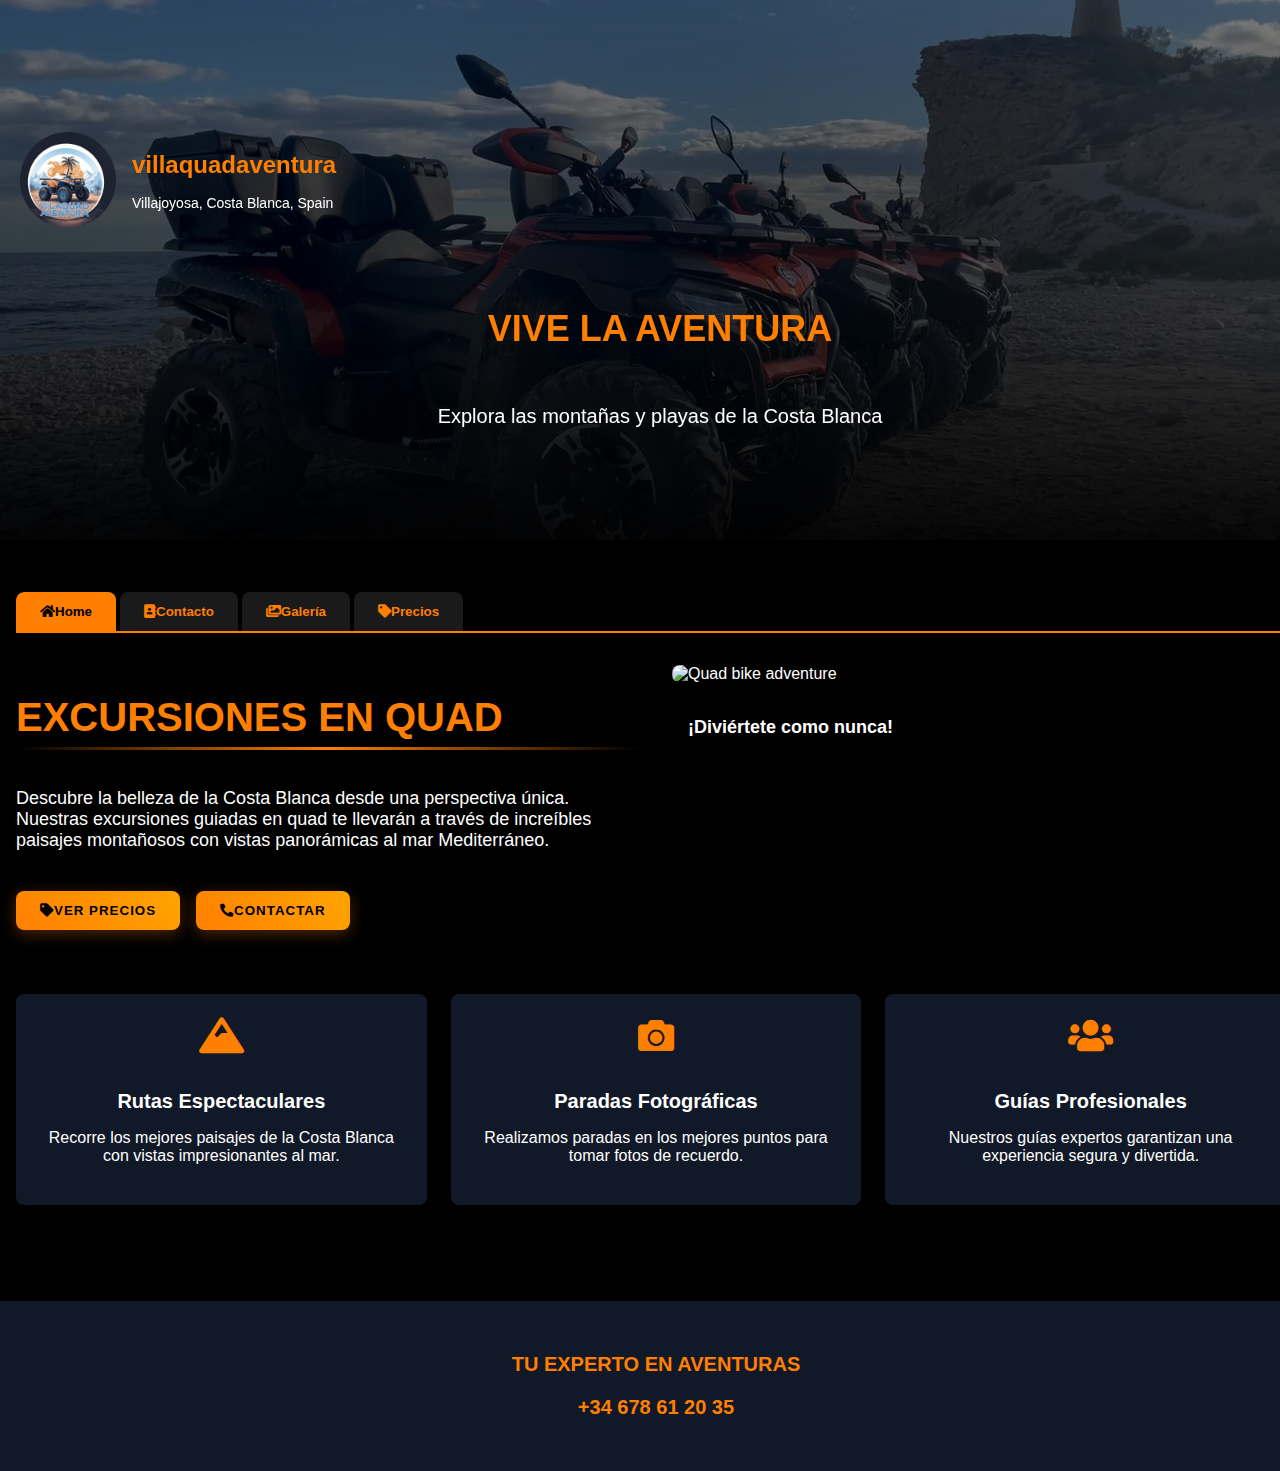
==== index.html @ b9c5b25b "Add files via upload" ====
<!DOCTYPE html>
<html lang="es">

<head>
    <meta charset="UTF-8">
    <meta name="viewport" content="width=device-width, initial-scale=1.0">
    <title>Villaquadaventura</title>
    <script src="https://cdn.tailwindcss.com"></script>
    <link href="https://cdnjs.cloudflare.com/ajax/libs/font-awesome/5.15.3/css/all.min.css" rel="stylesheet" />
    <link href="styles.css" rel="stylesheet" type="text/css" />
</head>

<body>
    <!-- Banner de video con overlay -->
    <div class="video-banner">
        <video autoplay loop muted>
            <source src="banner.mp4" type="video/mp4">
            Tu navegador no soporta el formato de video.
        </video>
        <div class="banner-overlay">
            <!-- Header -->
            <div class="w-full max-w-screen-lg mx-auto flex items-center justify-between">
                <div class="flex items-center space-x-4">
                    <img src="logo1.jpg" alt="Villaquadaventura logo"
                        class="w-24 h-24 rounded-full border-2 border-orange-500">
                    <div class="ml-4">
                        <h1 class="text-2xl font-bold text-orange-500">villaquadaventura</h1>
                        <p class="text-sm">Villajoyosa, Costa Blanca, Spain</p>
                    </div>
                </div>
            </div>
            <div class="text-center mt-10">
                <h2 class="highlight-text text-4xl md:text-5xl">VIVE LA AVENTURA</h2>
                <p class="mt-4 text-xl">Explora las montañas y playas de la Costa Blanca</p>
            </div>
        </div>
    </div>

    <div class="container mx-auto px-4 py-8">
        <!-- Navigation Tabs -->
        <div class="nav-tabs">
            <button class="nav-tab active" onclick="openTab('home')">
                <i class="fas fa-home mr-2"></i>Home
            </button>
            <button class="nav-tab" onclick="window.location.href='redes_sociales.html'">
                <i class="fas fa-address-book mr-2"></i>Contacto
            </button>
            <button class="nav-tab" onclick="openTab('gallery')">
                <i class="fas fa-images mr-2"></i>Galería
            </button>
            <button class="nav-tab" onclick="openTab('prices')">
                <i class="fas fa-tag mr-2"></i>Precios
            </button>
        </div>

        <!-- Home Tab Content -->
        <div id="home" class="tab-content active">
            <div class="grid grid-cols-1 md:grid-cols-2 gap-8 mt-8">
                <div class="flex flex-col justify-center">
                    <h2 class="big-text text-orange-500">EXCURSIONES EN QUAD</h2>
                    <p class="text-lg mb-6">Descubre la belleza de la Costa Blanca desde una perspectiva única. Nuestras
                        excursiones guiadas en quad te llevarán a través de increíbles paisajes montañosos con vistas
                        panorámicas al mar Mediterráneo.</p>
                    <div class="flex space-x-4 mt-4">
                        <button class="adventure-button" onclick="openTab('prices')">
                            <i class="fas fa-tag mr-2"></i>Ver precios
                        </button>
                        <button class="adventure-button" onclick="window.location.href='redes_sociales.html'">
                            <i class="fas fa-phone-alt mr-2"></i>Contactar
                        </button>
                    </div>
                </div>
                <div class="relative">
                    <img src="https://storage.googleapis.com/a1aa/image/fK7PHmSOpAUw8U013DrCPh-Q9VeaRj9YcmDja-crCI0.jpg"
                        alt="Quad bike adventure" class="w-full h-auto rounded-lg shadow-lg"
                        style="animation: pulse 4s infinite;">
                    <div class="absolute bottom-0 left-0 right-0 bg-gradient-to-t from-black to-transparent p-4">
                        <p class="text-white text-lg font-bold">¡Diviértete como nunca!</p>
                    </div>
                </div>
            </div>

            <!-- Features -->
            <div class="grid grid-cols-1 md:grid-cols-3 gap-6 mt-16">
                <div class="bg-gray-900 p-6 rounded-lg text-center hover:bg-gray-800 transition-all duration-300"
                    onmouseover="this.classList.add('transform', 'scale-105')"
                    onmouseout="this.classList.remove('transform', 'scale-105')">
                    <i class="fas fa-mountain text-4xl text-orange-500 mb-4"></i>
                    <h3 class="text-xl font-bold mb-2">Rutas Espectaculares</h3>
                    <p>Recorre los mejores paisajes de la Costa Blanca con vistas impresionantes al mar.</p>
                </div>
                <div class="bg-gray-900 p-6 rounded-lg text-center hover:bg-gray-800 transition-all duration-300"
                    onmouseover="this.classList.add('transform', 'scale-105')"
                    onmouseout="this.classList.remove('transform', 'scale-105')">
                    <i class="fas fa-camera text-4xl text-orange-500 mb-4"></i>
                    <h3 class="text-xl font-bold mb-2">Paradas Fotográficas</h3>
                    <p>Realizamos paradas en los mejores puntos para tomar fotos de recuerdo.</p>
                </div>
                <div class="bg-gray-900 p-6 rounded-lg text-center hover:bg-gray-800 transition-all duration-300"
                    onmouseover="this.classList.add('transform', 'scale-105')"
                    onmouseout="this.classList.remove('transform', 'scale-105')">
                    <i class="fas fa-users text-4xl text-orange-500 mb-4"></i>
                    <h3 class="text-xl font-bold mb-2">Guías Profesionales</h3>
                    <p>Nuestros guías expertos garantizan una experiencia segura y divertida.</p>
                </div>
            </div>
        </div>

        <!-- Gallery Tab Content -->
        <div id="gallery" class="tab-content">
            <h2 class="big-text text-center text-orange-500 mb-8">Nuestra Galería</h2>

            <div class="carousel-container">
                <div class="carousel" id="gallery-carousel">
                    <!-- Los elementos del carrusel se generarán con JavaScript -->
                </div>
            </div>

            <div class="carousel-controls">
                <button class="carousel-control" onclick="rotateCarousel(-1)">
                    <i class="fas fa-chevron-left"></i>
                </button>
                <button class="carousel-control" onclick="rotateCarousel(1)">
                    <i class="fas fa-chevron-right"></i>
                </button>
            </div>
        </div>

        <!-- Prices Tab Content -->
        <div id="prices" class="tab-content">
            <h2 class="big-text text-center text-orange-500">Nuestras Excursiones</h2>

            <div class="grid grid-cols-1 md:grid-cols-2 gap-6 mt-8">
                <div class="price-card">
                    <div class="price-tag">80€</div>
                    <h3 class="text-2xl font-bold text-orange-500">EXCURSIÓN 1 HORA</h3>
                    <div class="grid grid-cols-1 md:grid-cols-2 gap-4 mt-6">
                        <div>
                            <h4 class="text-lg font-bold mb-2 text-white">Incluye:</h4>
                            <ul class="list-disc list-inside text-gray-300">
                                <li>Exploración de ciudad y montañas</li>
                                <li>Paradas para fotos panorámicas</li>
                                <li>Guía experto</li>
                                <li>Equipo de seguridad</li>
                            </ul>
                        </div>
                        <div>
                            <h4 class="text-lg font-bold mb-2 text-blue-400">Includes:</h4>
                            <ul class="list-disc list-inside text-gray-300">
                                <li>City and mountain exploration</li>
                                <li>Stops for panoramic photos</li>
                                <li>Expert guide</li>
                                <li>Safety equipment</li>
                            </ul>
                        </div>
                    </div>
                    <button class="adventure-button mt-6">
                        <i class="fas fa-calendar-alt mr-2"></i>Reservar
                    </button>
                </div>

                <div class="price-card">
                    <div class="price-tag">120€</div>
                    <h3 class="text-2xl font-bold text-orange-500">EXCURSIÓN 2 HORAS</h3>
                    <div class="grid grid-cols-1 md:grid-cols-2 gap-4 mt-6">
                        <div>
                            <h4 class="text-lg font-bold mb-2 text-white">Incluye:</h4>
                            <ul class="list-disc list-inside text-gray-300">
                                <li>Ruta off-road por montañas</li>
                                <li>Vistas panorámicas al mar</li>
                                <li>Visita a calas escondidas</li>
                                <li>Paradas para fotos y descanso</li>
                            </ul>
                        </div>
                        <div>
                            <h4 class="text-lg font-bold mb-2 text-blue-400">Includes:</h4>
                            <ul class="list-disc list-inside text-gray-300">
                                <li>Off-road mountain route</li>
                                <li>Panoramic sea views</li>
                                <li>Visit to hidden coves</li>
                                <li>Photo and rest stops</li>
                            </ul>
                        </div>
                    </div>
                    <button class="adventure-button mt-6">
                        <i class="fas fa-calendar-alt mr-2"></i>Reservar
                    </button>
                </div>
            </div>

            <div class="bg-gray-900 p-6 rounded-lg mt-8 text-center">
                <h3 class="text-xl font-bold mb-2">INFORMACIÓN IMPORTANTE</h3>
                <p class="mb-2"><i class="fas fa-users text-orange-500 mr-2"></i> <span class="text-blue-400">QUADS DE 2
                        PLAZAS - SEGUNDO PASAJERO GRATIS</span></p>
                <p class="mb-2"><i class="fas fa-id-card text-orange-500 mr-2"></i> <span class="text-yellow-500">EL
                        CONDUCTOR DEBE TENER EL CARNET B EN VIGOR</span></p>
                <p><i class="fas fa-id-card text-orange-500 mr-2"></i> <span class="text-yellow-500">THE DRIVER MUST
                        HAVE A VALID CATEGORY B LICENSE</span></p>
            </div>
        </div>
    </div>

    <!-- Footer -->
    <footer class="bg-gray-900 py-8 mt-16">
        <div class="container mx-auto px-4 text-center">
            <p class="text-orange-500 font-bold text-xl mb-2">TU EXPERTO EN AVENTURAS</p>
            <p class="text-orange-500 font-bold text-xl">+34 678 61 20 35</p>
        </div>

        <script>
            function openTab(evt, tabName) {
                var i, tabcontent, tablinks;
                tabcontent = document.getElementsByClassName("tab-content");
                for (i = 0; i < tabcontent.length; i++) {
                    tabcontent[i].classList.remove("active");
                }
                tablinks = document.getElementsByTagName("a");
                for (i = 0; i < tablinks.length; i++) {
                    tablinks[i].classList.remove("border-l", "border-t", "border-r", "rounded-t", "text-blue-700");
                    tablinks[i].classList.add("text-blue-500", "hover:text-blue-800");
                }
                document.getElementById(tabName).classList.add("active");
                evt.currentTarget.classList.add("border-l", "border-t", "border-r", "rounded-t", "text-blue-700");
            }
        </script>
</body>

</html>
---- styles.css ----
/* Estilos para Villaquadaventura */

/* Estilos generales */
body {
    background-color: #000;
    color: #fff;
    font-family: 'Segoe UI', Tahoma, Geneva, Verdana, sans-serif;
    overflow-x: hidden;
    margin: 0;
    padding: 0;
}

/* Animaciones principales */
@keyframes pulse {

    0%,
    100% {
        opacity: 1;
        transform: scale(1);
    }

    50% {
        opacity: 0.8;
        transform: scale(1.05);
    }
}

@keyframes fadeIn {
    from {
        opacity: 0;
        transform: translateY(20px);
    }

    to {
        opacity: 1;
        transform: translateY(0);
    }
}

@keyframes borderGlow {

    0%,
    100% {
        border-color: rgba(255, 165, 0, 0.5);
        box-shadow: 0 0 5px rgba(255, 165, 0, 0.5);
    }

    50% {
        border-color: rgba(255, 165, 0, 1);
        box-shadow: 0 0 20px rgba(255, 165, 0, 0.8);
    }
}

@keyframes shake {

    0%,
    100% {
        transform: translateX(0);
    }

    25% {
        transform: translateX(-5px);
    }

    75% {
        transform: translateX(5px);
    }
}

@keyframes bounce {

    0%,
    100% {
        transform: translateY(0);
    }

    50% {
        transform: translateY(-10px);
    }
}

@keyframes zoom {
    0% {
        transform: scale(1);
    }

    50% {
        transform: scale(1.2);
    }

    100% {
        transform: scale(1);
    }
}

/* Tabs de navegación mejorados */
.nav-tabs {
    display: flex;
    border-bottom: 2px solid #FF7F00;
    padding: 0;
    margin: 20px 0;
    overflow: hidden;
    border-radius: 8px 8px 0 0;
}

.nav-tab {
    padding: 12px 24px;
    background: #1a1a1a;
    color: #FF7F00;
    font-weight: 600;
    border: none;
    position: relative;
    transition: all 0.3s ease;
    cursor: pointer;
    margin-right: 4px;
    border-radius: 8px 8px 0 0;
    overflow: hidden;
}

.nav-tab:before {
    content: '';
    position: absolute;
    bottom: 0;
    left: 0;
    width: 100%;
    height: 3px;
    background-color: #FF7F00;
    transform: scaleX(0);
    transition: transform 0.3s ease;
}

.nav-tab:hover:before,
.nav-tab.active:before {
    transform: scaleX(1);
}

.nav-tab.active {
    background-color: #FF7F00;
    color: #000;
}

.nav-tab:hover:not(.active) {
    background-color: #333;
    transform: translateY(-3px);
}

/* Contenidos de tabs */
.tab-content {
    display: none;
    animation: fadeIn 0.5s ease forwards;
}

.tab-content.active {
    display: block;
}

/* Animaciones para textos destacados */
.highlight-text {
    display: inline-block;
    position: relative;
    color: #FF7F00;
    font-weight: bold;
    padding: 8px 15px;
    border: 2px solid transparent;
    border-radius: 8px;
    animation: borderGlow 3s infinite;
}

/* Botones interactivos */
.adventure-button {
    background: linear-gradient(45deg, #FF7F00, #FFA500);
    color: #000;
    font-weight: bold;
    padding: 12px 24px;
    border: none;
    border-radius: 8px;
    cursor: pointer;
    transition: all 0.3s ease;
    position: relative;
    overflow: hidden;
    display: inline-block;
    text-transform: uppercase;
    letter-spacing: 1px;
    box-shadow: 0 4px 15px rgba(255, 127, 0, 0.3);
}

.adventure-button:before {
    content: '';
    position: absolute;
    top: 0;
    left: -100%;
    width: 100%;
    height: 100%;
    background: linear-gradient(90deg, transparent, rgba(255, 255, 255, 0.3), transparent);
    transition: all 0.6s;
}

.adventure-button:hover {
    transform: translateY(-5px);
    box-shadow: 0 7px 20px rgba(255, 127, 0, 0.5);
}

.adventure-button:hover:before {
    left: 100%;
}

/* Galería con movimiento circular */
.carousel-container {
    position: relative;
    width: 100%;
    height: 500px;
    margin: 40px 0;
    perspective: 1000px;
}

.carousel {
    position: relative;
    width: 100%;
    height: 100%;
    transform-style: preserve-3d;
    transition: transform 1s;
}

.carousel-item {
    position: absolute;
    width: 300px;
    height: 400px;
    left: 50%;
    top: 50%;
    border-radius: 10px;
    box-shadow: 0 10px 30px rgba(0, 0, 0, 0.6);
    overflow: hidden;
    transition: all 0.5s ease;
    cursor: pointer;
    opacity: 0.8;
}

.carousel-item.active {
    opacity: 1;
    transform: scale(1.2);
    z-index: 10;
    box-shadow: 0 15px 35px rgba(255, 127, 0, 0.5);
    border: 3px solid #FF7F00;
}

.carousel-item video {
    width: 100%;
    height: 100%;
    object-fit: cover;
}

.carousel-item-caption {
    position: absolute;
    bottom: 0;
    left: 0;
    right: 0;
    padding: 15px;
    background: rgba(0, 0, 0, 0.7);
    color: #fff;
    text-align: center;
    transform: translateY(100%);
    transition: transform 0.3s ease;
}

.carousel-item:hover .carousel-item-caption {
    transform: translateY(0);
}

.carousel-controls {
    text-align: center;
    margin-top: 20px;
}

.carousel-control {
    background: none;
    border: 2px solid #FF7F00;
    color: #FF7F00;
    width: 40px;
    height: 40px;
    border-radius: 50%;
    margin: 0 10px;
    cursor: pointer;
    transition: all 0.3s ease;
}

.carousel-control:hover {
    background: #FF7F00;
    color: #000;
    transform: scale(1.1);
}

/* Sección de precio con animación */
.price-card {
    background: linear-gradient(145deg, #1a1a1a, #2a2a2a);
    border-radius: 15px;
    padding: 20px;
    margin: 15px 0;
    position: relative;
    overflow: hidden;
    transition: all 0.3s ease;
    border: 1px solid #333;
}

.price-card:hover {
    transform: translateY(-10px);
    box-shadow: 0 10px 25px rgba(255, 127, 0, 0.3);
    border-color: #FF7F00;
}

.price-tag {
    background-color: #FF7F00;
    color: #000;
    font-weight: bold;
    padding: 5px 15px;
    position: absolute;
    top: 20px;
    right: -30px;
    transform: rotate(45deg);
    transform-origin: center;
    width: 150px;
    text-align: center;
    box-shadow: 0 3px 10px rgba(0, 0, 0, 0.2);
}

/* Animación para el texto grande */
.big-text {
    font-size: 2.5rem;
    font-weight: bold;
    margin: 30px 0;
    position: relative;
    display: inline-block;
}

.big-text:after {
    content: '';
    position: absolute;
    bottom: -10px;
    left: 0;
    width: 100%;
    height: 3px;
    background: linear-gradient(90deg, transparent, #FF7F00, transparent);
}

/* Video de fondo con overlay */
.video-banner {
    position: relative;
    width: 100%;
    height: 60vh;
    overflow: hidden;
}

.video-banner video {
    position: absolute;
    top: 50%;
    left: 50%;
    min-width: 100%;
    min-height: 100%;
    width: auto;
    height: auto;
    transform: translate(-50%, -50%);
    object-fit: cover;
}

.banner-overlay {
    position: absolute;
    top: 0;
    left: 0;
    width: 100%;
    height: 100%;
    background: linear-gradient(0deg, rgba(0, 0, 0, 1) 0%, rgba(0, 0, 0, 0.7) 50%, rgba(0, 0, 0, 0.5) 100%);
    display: flex;
    flex-direction: column;
    justify-content: center;
    align-items: center;
    padding: 20px;
}

/* Estilo para el contenedor principal (solo borde, sin fondo) */
.container-border {
    padding: 20px;
    border: 3px solid rgba(255, 165, 0, 0.8);
    border-radius: 10px;
    box-shadow: 0 4px 10px rgba(0, 0, 0, 0.1);
    animation: borderGlow 3s infinite;
    background-color: rgba(0, 0, 0, 0.8);
}

/* Ajustes para el contenedor del botón */
.button-container {
    padding: 20px;
    border: 3px solid rgba(255, 165, 0, 0.8);
    border-radius: 10px;
    box-shadow: 0 4px 10px rgba(0, 0, 0, 0.1);
    animation: borderGlow 3s infinite;
    background-color: rgba(0, 0, 0, 0.6);
}

/* Agregar separación entre los recuadros */
.space-between {
    margin-top: 30px;
}

/* Estilo para el video de fondo */
.background-video {
    position: absolute;
    top: 0;
    left: 0;
    width: 100%;
    height: 100%;
    object-fit: cover;
    z-index: -1;
}

/* Clases de apoyo para TailwindCSS */
.container {
    width: 100%;
    padding-right: 1rem;
    padding-left: 1rem;
    margin-right: auto;
    margin-left: auto;
}

@media (min-width: 640px) {
    .container {
        max-width: 640px;
    }
}

@media (min-width: 768px) {
    .container {
        max-width: 768px;
    }
}

@media (min-width: 1024px) {
    .container {
        max-width: 1024px;
    }
}

@media (min-width: 1280px) {
    .container {
        max-width: 1280px;
    }
}

/* Utilidades flexbox */
.flex {
    display: flex;
}

.flex-col {
    flex-direction: column;
}

.items-center {
    align-items: center;
}

.justify-center {
    justify-content: center;
}

.justify-between {
    justify-content: space-between;
}

/* Grid */
.grid {
    display: grid;
}

.grid-cols-1 {
    grid-template-columns: repeat(1, minmax(0, 1fr));
}

@media (min-width: 768px) {
    .md\:grid-cols-2 {
        grid-template-columns: repeat(2, minmax(0, 1fr));
    }

    .md\:grid-cols-3 {
        grid-template-columns: repeat(3, minmax(0, 1fr));
    }
}

@media (min-width: 1024px) {
    .lg\:grid-cols-3 {
        grid-template-columns: repeat(3, minmax(0, 1fr));
    }
}

/* Utilidades de espaciado */
.gap-4 {
    gap: 1rem;
}

.gap-6 {
    gap: 1.5rem;
}

.gap-8 {
    gap: 2rem;
}

.mt-2 {
    margin-top: 0.5rem;
}

.mt-4 {
    margin-top: 1rem;
}

.mt-6 {
    margin-top: 1.5rem;
}

.mt-8 {
    margin-top: 2rem;
}

.mt-10 {
    margin-top: 2.5rem;
}

.mt-16 {
    margin-top: 4rem;
}

.mb-2 {
    margin-bottom: 0.5rem;
}

.mb-4 {
    margin-bottom: 1rem;
}

.mb-6 {
    margin-bottom: 1.5rem;
}

.mb-8 {
    margin-bottom: 2rem;
}

.mx-auto {
    margin-left: auto;
    margin-right: auto;
}

.p-4 {
    padding: 1rem;
}

.p-6 {
    padding: 1.5rem;
}

.py-8 {
    padding-top: 2rem;
    padding-bottom: 2rem;
}

.py-2 {
    padding-top: 0.5rem;
    padding-bottom: 0.5rem;
}

.px-4 {
    padding-left: 1rem;
    padding-right: 1rem;
}

/* Utilidades de texto */
.text-center {
    text-align: center;
}

.text-sm {
    font-size: 0.875rem;
}

.text-lg {
    font-size: 1.125rem;
}

.text-xl {
    font-size: 1.25rem;
}

.text-2xl {
    font-size: 1.5rem;
}

.text-3xl {
    font-size: 1.875rem;
}

.text-4xl {
    font-size: 2.25rem;
}

.text-5xl {
    font-size: 3rem;
}

.font-bold {
    font-weight: 700;
}

/* Utilidades de colores */
.text-white {
    color: #fff;
}

.text-gray-300 {
    color: #d1d5db;
}

.text-gray-400 {
    color: #9ca3af;
}

.text-blue-400 {
    color: #60a5fa;
}

.text-blue-500 {
    color: #3b82f6;
}

.text-orange-500 {
    color: #FF7F00;
}

.text-yellow-500 {
    color: #eab308;
}

.bg-black {
    background-color: #000;
}

.bg-gray-800 {
    background-color: #1f2937;
}

.bg-gray-900 {
    background-color: #111827;
}

/* Utilidades de borde */
.rounded-lg {
    border-radius: 0.5rem;
}

.rounded-full {
    border-radius: 9999px;
}

.border-2 {
    border-width: 2px;
}

.border-orange-500 {
    border-color: #FF7F00;
}

/* Utilidades de dimensionamiento */
.w-full {
    width: 100%;
}

.h-auto {
    height: auto;
}

.min-h-screen {
    min-height: 100vh;
}

.w-12 {
    width: 3rem;
}

.h-12 {
    height: 3rem;
}

.w-24 {
    width: 6rem;
}

.h-24 {
    height: 6rem;
}

/* Utilidades de espaciado */
.space-x-4>*+* {
    margin-left: 1rem;
}

.space-x-6>*+* {
    margin-left: 1.5rem;
}

.space-y-0>*+* {
    margin-top: 0;
}

.space-y-2>*+* {
    margin-top: 0.5rem;
}

.space-y-4>*+* {
    margin-top: 1rem;
}

.space-y-6>*+* {
    margin-top: 1.5rem;
}

/* Utilidades de posición */
.relative {
    position: relative;
}

.absolute {
    position: absolute;
}

.inset-0 {
    top: 0;
    right: 0;
    bottom: 0;
    left: 0;
}

.z-10 {
    z-index: 10;
}

/* Sombras */
.shadow-lg {
    box-shadow: 0 10px 15px -3px rgba(0, 0, 0, 0.1), 0 4px 6px -2px rgba(0, 0, 0, 0.05);
}

/* Agregar al final de styles.css */

/* Banner más estrecho para páginas secundarias */
.secondary-page .video-banner {
    height: 40vh;
    /* Reducir la altura para páginas secundarias */
}

/* La altura original del banner para la página principal sigue siendo 60vh como está definido en tu CSS */
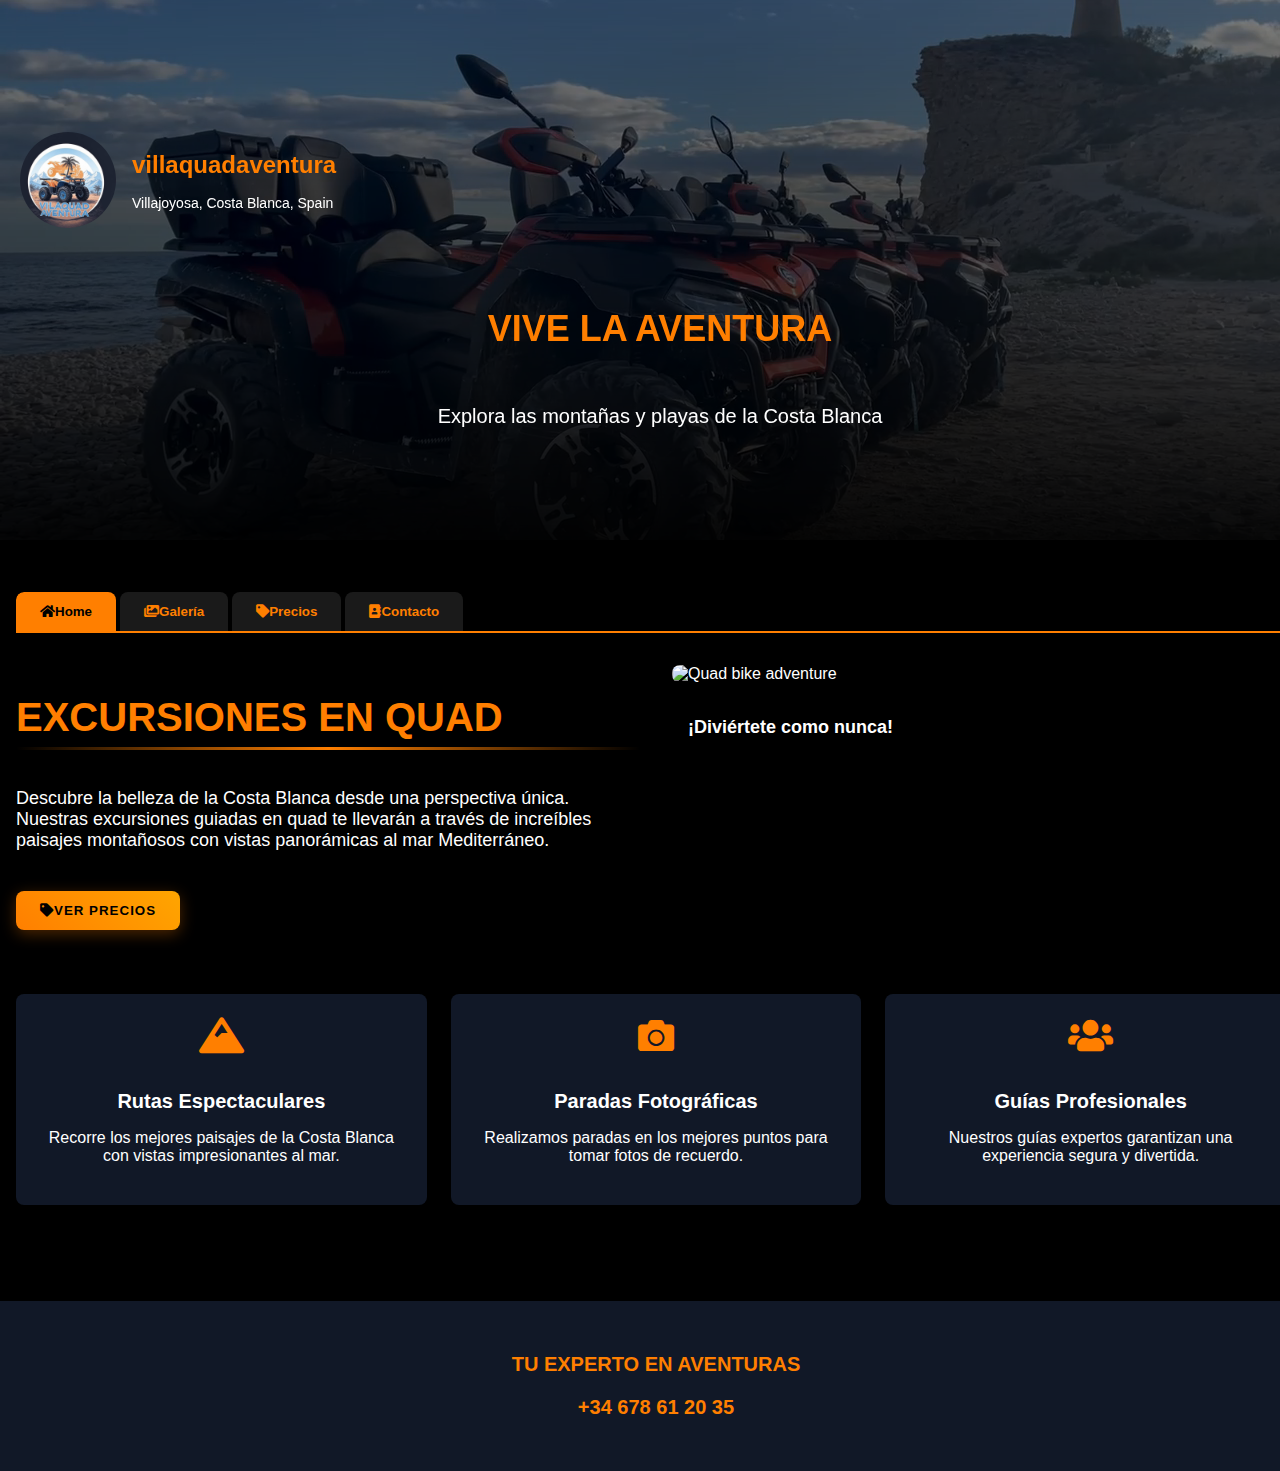
==== commit c52e1f00: "Update index.html" ====
--- a/index.html
+++ b/index.html
@@ -42,14 +42,14 @@
             <button class="nav-tab active" onclick="openTab('home')">
                 <i class="fas fa-home mr-2"></i>Home
             </button>
+            <button class="nav-tab" onclick="window.location.href='galeria.html'">
+                <i class="fas fa-images mr-2"></i>Galería
+            </button>
+            <button class="nav-tab" onclick="window.location.href='precios.html'">
+                <i class="fas fa-tag mr-2"></i>Precios
+            </button>
             <button class="nav-tab" onclick="window.location.href='redes_sociales.html'">
                 <i class="fas fa-address-book mr-2"></i>Contacto
-            </button>
-            <button class="nav-tab" onclick="openTab('gallery')">
-                <i class="fas fa-images mr-2"></i>Galería
-            </button>
-            <button class="nav-tab" onclick="openTab('prices')">
-                <i class="fas fa-tag mr-2"></i>Precios
             </button>
         </div>
 
@@ -62,11 +62,8 @@
                         excursiones guiadas en quad te llevarán a través de increíbles paisajes montañosos con vistas
                         panorámicas al mar Mediterráneo.</p>
                     <div class="flex space-x-4 mt-4">
-                        <button class="adventure-button" onclick="openTab('prices')">
+                        <button class="adventure-button" onclick="window.location.href='precios.html'">
                             <i class="fas fa-tag mr-2"></i>Ver precios
-                        </button>
-                        <button class="adventure-button" onclick="window.location.href='redes_sociales.html'">
-                            <i class="fas fa-phone-alt mr-2"></i>Contactar
                         </button>
                     </div>
                 </div>
@@ -225,4 +222,4 @@
         </script>
 </body>
 
-</html>+</html>
--- a/styles.css
+++ b/styles.css
@@ -753,4 +753,51 @@
     /* Reducir la altura para páginas secundarias */
 }
 
-/* La altura original del banner para la página principal sigue siendo 60vh como está definido en tu CSS */+/* La altura original del banner para la página principal sigue siendo 60vh como está definido en tu CSS */
+
+.carousel-container {
+    position: relative;
+    display: flex;
+    justify-content: center;
+    /* Centra el carrusel */
+    align-items: center;
+    /* Asegura que las flechas estén alineadas verticalmente */
+    width: 100%;
+    max-width: 100%;
+    /* Asegura que el carrusel no se salga de los límites */
+}
+
+.carousel {
+    display: flex;
+    width: 100%;
+    max-width: 100%;
+    overflow: hidden;
+    position: relative;
+}
+
+.carousel-item {
+    flex-shrink: 0;
+    width: 100%;
+    height: 100%;
+}
+
+.carousel-control {
+    position: absolute;
+    top: 50%;
+    transform: translateY(-50%);
+    background-color: rgba(0, 0, 0, 0.5);
+    color: white;
+    padding: 10px;
+    border-radius: 50%;
+    font-size: 24px;
+    cursor: pointer;
+    z-index: 10;
+}
+
+.carousel-control.left {
+    left: 10px;
+}
+
+.carousel-control.right {
+    right: 10px;
+}
